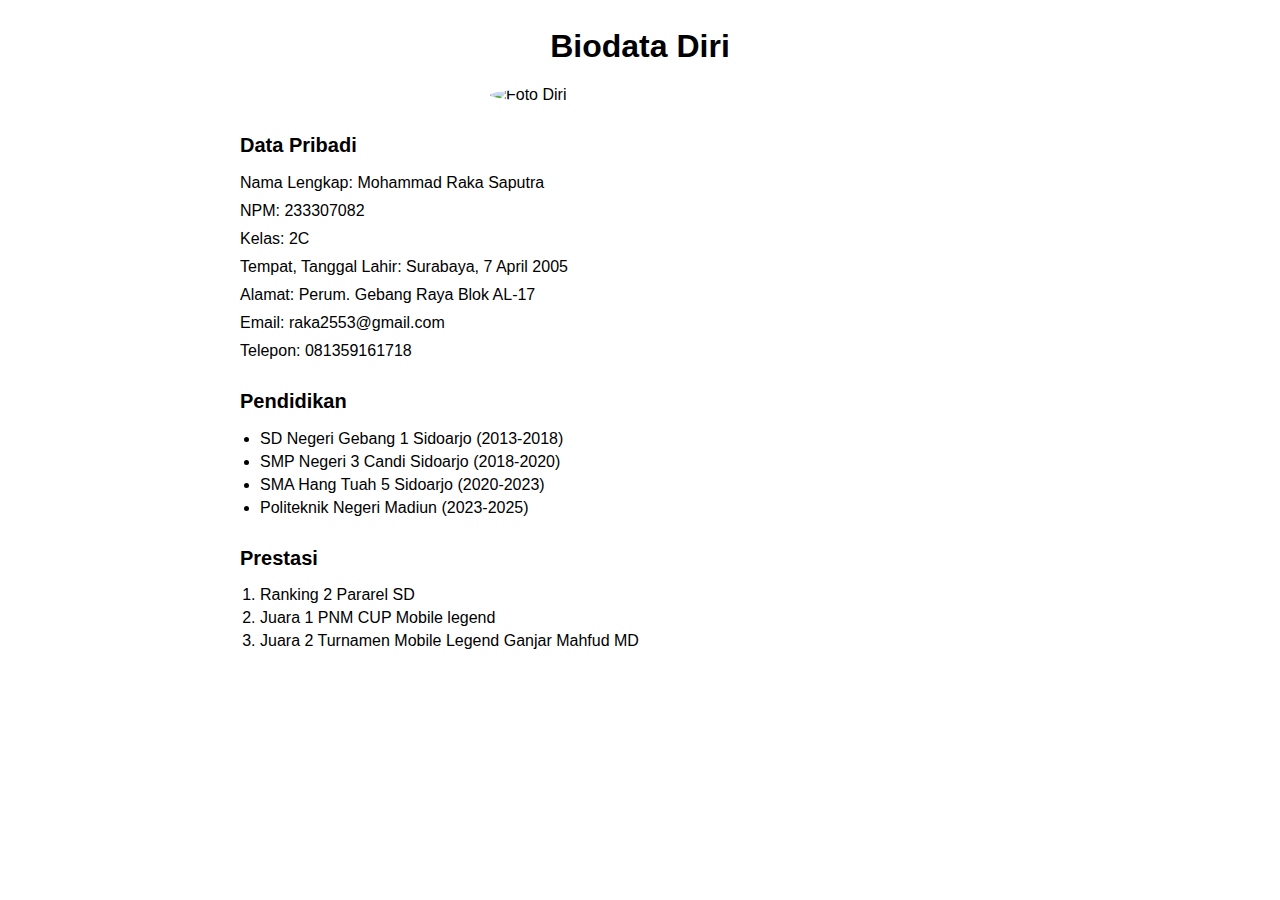
==== biodata.html @ 0ea4f0ea "Add files via upload" ====
<!DOCTYPE html>
<html>
  <head>
    <title>Biodata Diri</title>
    <link rel="stylesheet" type="text/css" href="style.css" />
  </head>
  <style>
    .container {
      max-width: 800px;
      margin: auto;
      padding: 20px;
      font-family: Arial, sans-serif;
    }

    h1 {
      text-align: center;
      margin-top: 0;
    }

    img {
      display: block;
      margin: auto;
      max-width: 300px;
      height: auto;
      border-radius: 50%;
    }

    .info {
      margin-top: 20px;
    }

    h2 {
      font-size: 20px;
      margin-top: 30px;
    }

    p {
      margin: 10px 0;
    }

    ul,
    ol {
      margin: 0;
      padding: 0 0 0 20px;
    }

    li {
      margin: 5px 0;
    }
  </style>
  <body>
    <div class="container">
      <h1>Biodata Diri</h1>
      <img src="foto.jpg" alt="Foto Diri" />
      <div class="info">
        <h2>Data Pribadi</h2>
        <p>Nama Lengkap: Mohammad Raka Saputra</p>
        <p>NPM: 233307082</p>
        <p>Kelas: 2C</p>
        <p>Tempat, Tanggal Lahir: Surabaya, 7 April 2005</p>
        <p>Alamat: Perum. Gebang Raya Blok AL-17</p>
        <p>Email: raka2553@gmail.com</p>
        <p>Telepon: 081359161718</p>
        <h2>Pendidikan</h2>
        <ul>
            <li>SD Negeri Gebang 1 Sidoarjo (2013-2018)</li>
            <li>SMP Negeri 3 Candi Sidoarjo (2018-2020)</li>
          <li>SMA Hang Tuah 5 Sidoarjo (2020-2023)</li>
          <li>Politeknik Negeri Madiun (2023-2025)</li>
        </ul>
        <h2>Prestasi</h2>
        <ol>
          <li>Ranking 2 Pararel SD</li>
          <li>Juara 1 PNM CUP Mobile legend</li>
          <li>Juara 2 Turnamen Mobile Legend Ganjar Mahfud MD</li>
        <ol> 
      </div>
    </div>
  </body>
</html>
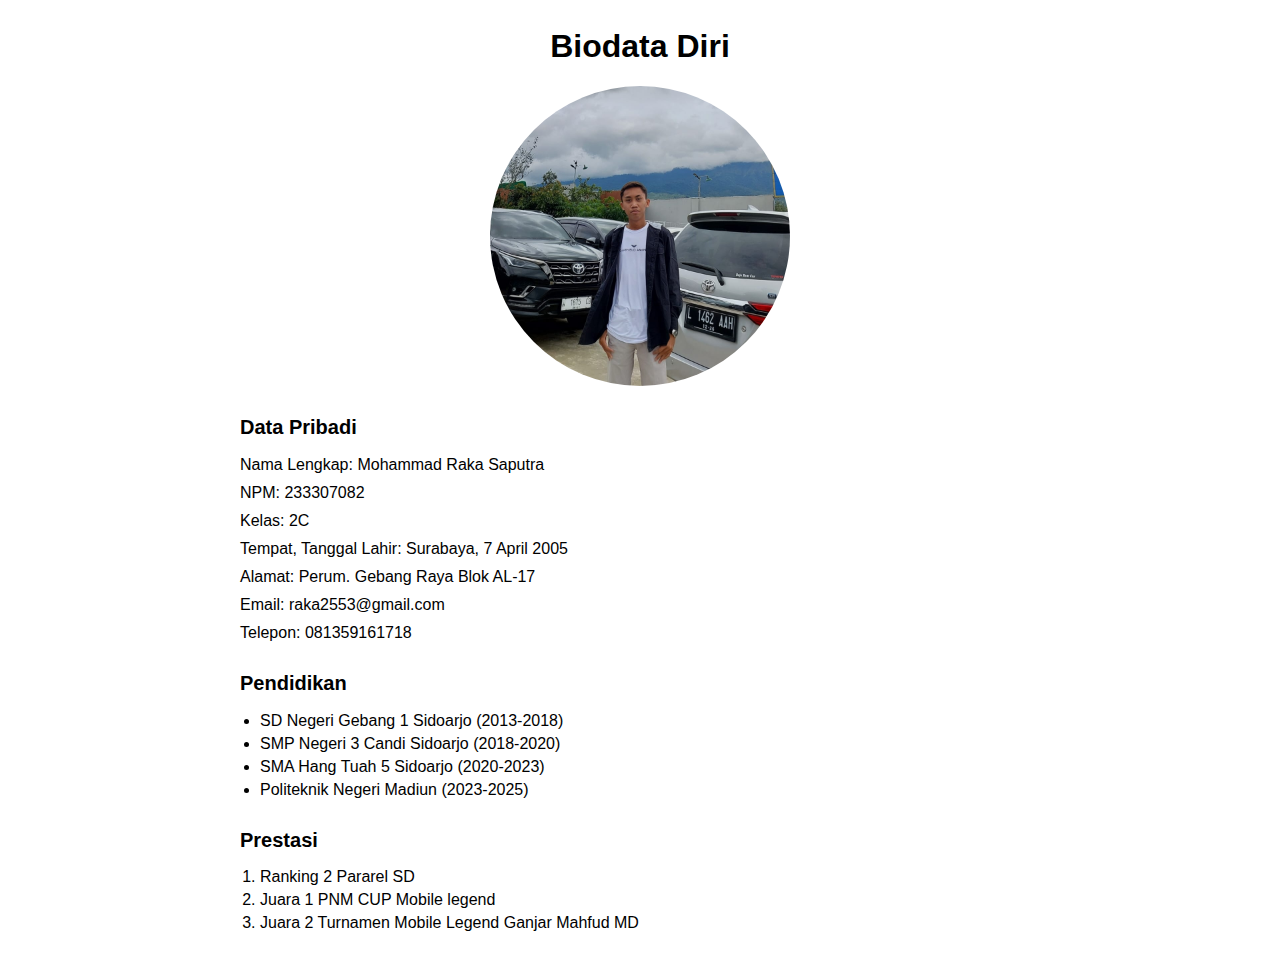
==== commit d468dd0e: "biodata diri" ====
(no text change in the page or its own stylesheets)
